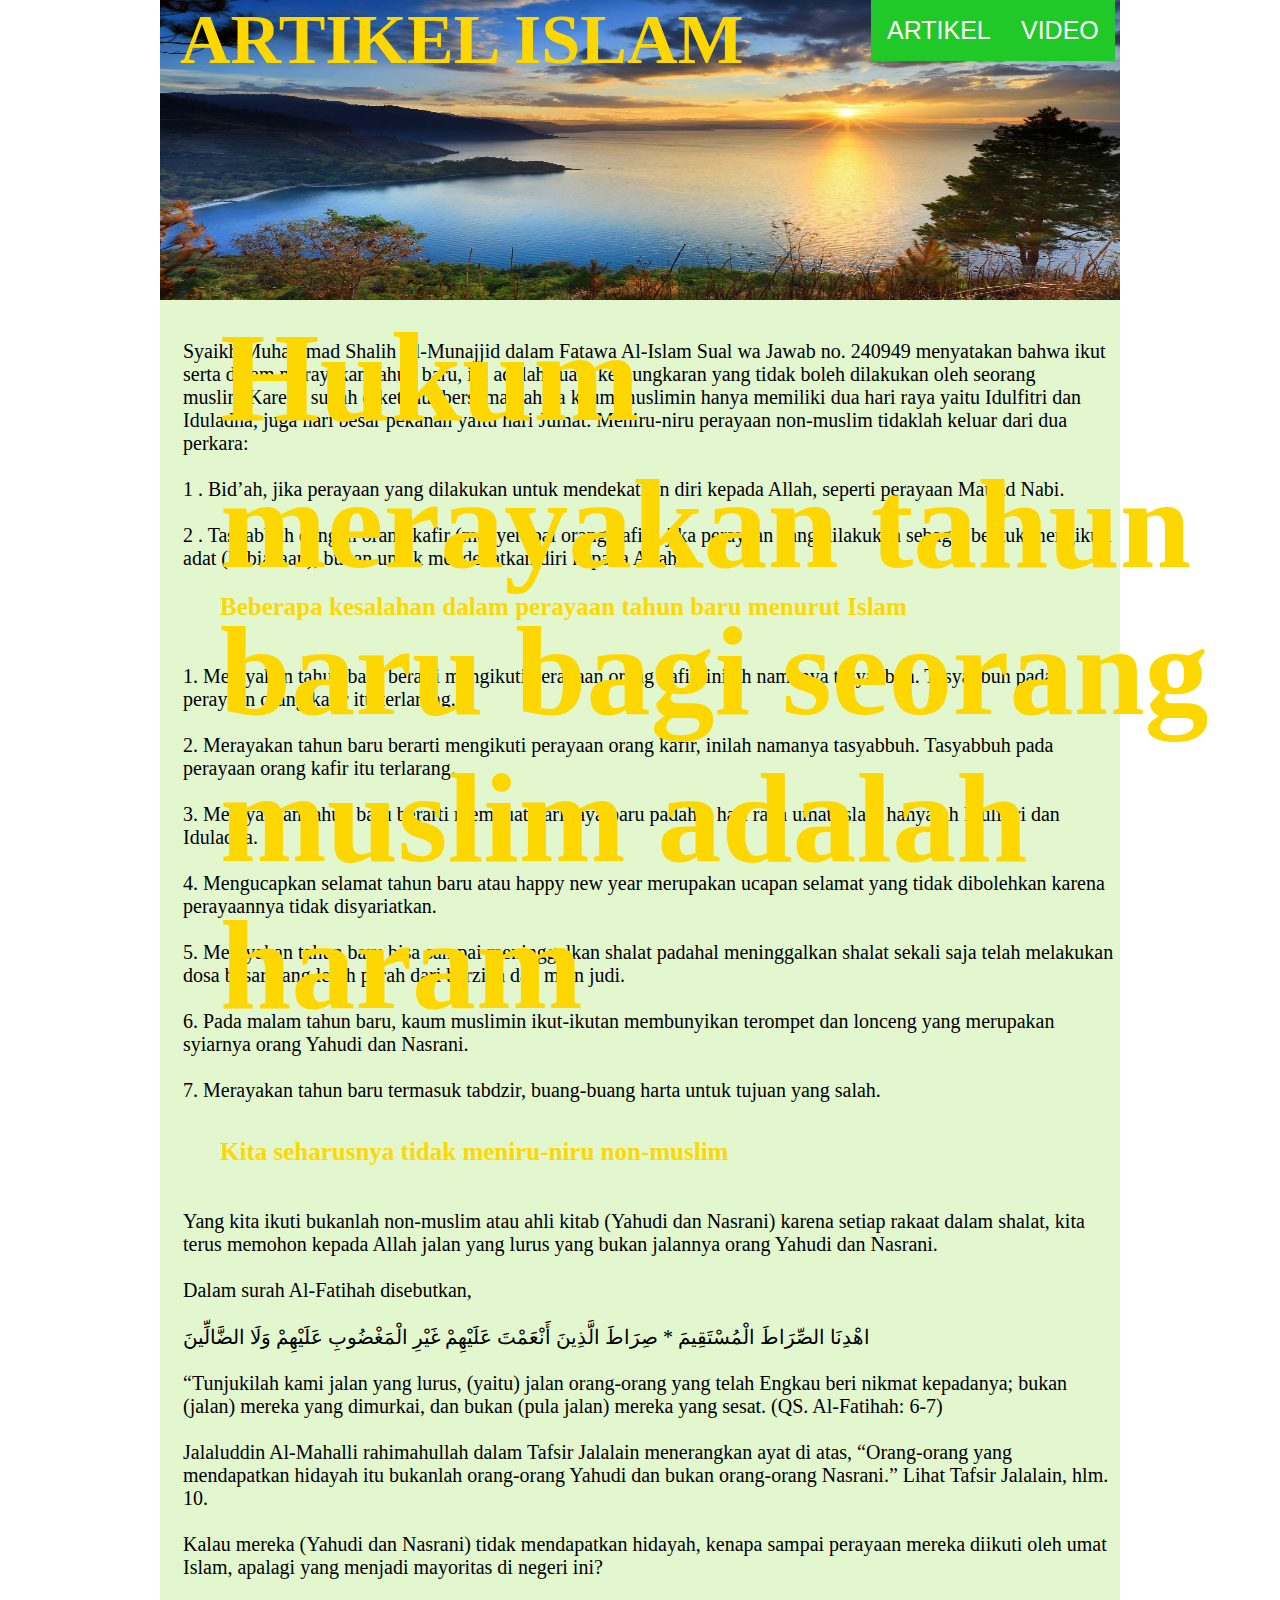
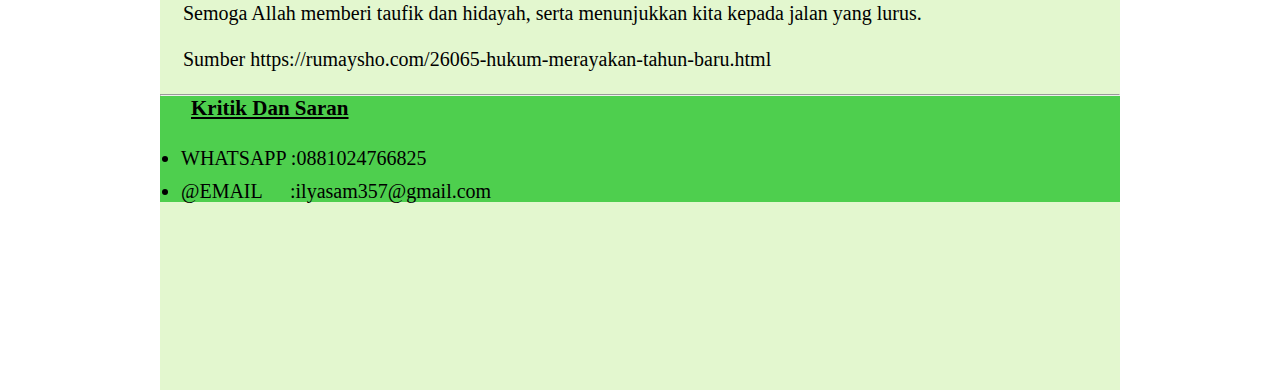
==== index.html @ c04353f7 "Update index.html" ====
<!DOCTYPE html>
<html>
<head>
    <meta charset='utf-8'>
    <meta http-equiv='X-UA-Compatible' content='IE=edge'>
    <title>kumpulan artikel islam</title>
    <meta name='viewport' content='width=device-width, initial-scale=1'>
    <link rel='stylesheet' type='text/css' media='screen' href='style.css'>
    <script src='main.js'></script>
</head>
<body>
    <div class="container">
        <div class="judul">
            <div class="dropdown">
                <button class="dropbtn">ARTIKEL</button>
                <div class="dropdown-content">
                  <a href="AQIDAH.html">AQIDAH</a>
                  <a href="hukum.html">HUKUM-KUKUM</a>
                  <a href="#">SUNNAH-SUNNAH</a>
                </div>
              </div>
              <div class="dropdown2">
                <button class="dropbtn2">VIDEO</button>
                <div class="dropdown-content2">
                  <a href="inspirasi.html">INSPIRASI</a>
                  <a href="#">PESAN SINGKAT</a>
                  <a href="#">ADAB-ADAB</a>
                </div>
              </div>
            <h1> ARTIKEL ISLAM</h1>
            <img src="ilustrasi.jpg">
            
             <div class="isi">
                <h1 style="font-size:10vw">Hukum merayakan tahun baru bagi seorang muslim adalah haram </h1>
                 
                <br><br>
              <p>
                Syaikh Muhammad Shalih Al-Munajjid dalam Fatawa Al-Islam Sual wa Jawab no. 240949 menyatakan bahwa ikut serta dalam merayakan tahun baru,
                ini adalah suatu kemungkaran yang tidak boleh dilakukan oleh seorang muslim.Karena sudah diketahui bersama bahwa kaum muslimin hanya memiliki dua hari raya yaitu Idulfitri dan Iduladha,
                juga hari besar pekanan yaitu hari Jumat. Meniru-niru perayaan non-muslim tidaklah keluar dari dua perkara:
                      <br><br>
                        1 . Bid’ah, jika perayaan yang dilakukan untuk mendekatkan diri kepada Allah, seperti perayaan Maulid Nabi.
                        <br><br>
                        2 . Tasyabbuh dengan orang kafir (menyerupai orang kafir), jika perayaan yang dilakukan sebagai bentuk mengikuti adat (kebiasaan), bukan untuk mendekatkan diri kepada Allah.
                      <BR><br>
              </p>
              <h1>Beberapa kesalahan dalam perayaan tahun baru menurut Islam</h1>
                  <br><br><br><br>
                  <p>
                   1. Merayakan tahun baru berarti mengikuti perayaan orang kafir, inilah namanya tasyabbuh. Tasyabbuh pada perayaan orang kafir itu terlarang.
                    <br><br>
                   2. Merayakan tahun baru berarti mengikuti perayaan orang kafir, inilah namanya tasyabbuh. Tasyabbuh pada perayaan orang kafir itu terlarang.
                  <br><br>
                   3. Merayakaan tahun baru berarti membuat hari raya baru padahal hari raya umat Islam hanyalah Idulfitri dan Iduladha.
                  <br><br>
                   4. Mengucapkan selamat tahun baru atau happy new year merupakan ucapan selamat yang tidak dibolehkan karena perayaannya tidak disyariatkan.
                  <br><br>
                   5. Merayakan tahun baru bisa sampai meninggalkan shalat padahal meninggalkan shalat sekali saja telah melakukan dosa besar yang lebih parah dari berzina dan main judi.
                  <br><br>
                   6. Pada malam tahun baru, kaum muslimin ikut-ikutan membunyikan terompet dan lonceng yang merupakan syiarnya orang Yahudi dan Nasrani.
                  <br><br>
                   7. Merayakan tahun baru termasuk tabdzir, buang-buang harta untuk tujuan yang salah.
                  </p>
                  <br><br>
              <h1>Kita seharusnya tidak meniru-niru non-muslim</h1>
                  <br><br><br><br>
                  <p>
                    Yang kita ikuti bukanlah non-muslim atau ahli kitab (Yahudi dan Nasrani) karena setiap rakaat dalam shalat, kita terus memohon kepada Allah jalan yang lurus yang bukan jalannya orang Yahudi dan Nasrani.
                    <br><br>
                    Dalam surah Al-Fatihah disebutkan,
                    <br><br>
                    اهْدِنَا الصِّرَاطَ الْمُسْتَقِيمَ * صِرَاطَ الَّذِينَ أَنْعَمْتَ عَلَيْهِمْ غَيْرِ الْمَغْضُوبِ عَلَيْهِمْ وَلَا الضَّالِّينَ
                    <br><br>
                    “Tunjukilah kami jalan yang lurus, (yaitu) jalan orang-orang yang telah Engkau beri nikmat kepadanya; bukan (jalan) mereka yang dimurkai, dan bukan (pula jalan) mereka yang sesat. (QS. Al-Fatihah: 6-7)
                    <br><br>
                    Jalaluddin Al-Mahalli rahimahullah dalam Tafsir Jalalain menerangkan ayat di atas, “Orang-orang yang mendapatkan hidayah itu bukanlah orang-orang Yahudi dan bukan orang-orang Nasrani.” Lihat Tafsir Jalalain, hlm. 10.
                    <br><br>
                    Kalau mereka (Yahudi dan Nasrani) tidak mendapatkan hidayah, kenapa sampai perayaan mereka diikuti oleh umat Islam, apalagi yang menjadi mayoritas di negeri ini?
                    <br><br>
                    Semoga Allah memberi taufik dan hidayah, serta menunjukkan kita kepada jalan yang lurus.
                    <br><br>
                    Sumber https://rumaysho.com/26065-hukum-merayakan-tahun-baru.html
                    <br><BR>
                  </p>
             </div>  
        </div>
        <div class="footer">
          <hr>
          <h3>Kritik Dan Saran</h3>
            <ul>
              <li>WHATSAPP :0881024766825</li>
              <li class="email">@EMAIL   :ilyasam357@gmail.com</li>
            </ul>
        </div>
    </div>
</body>
</html>
---- style.css ----
*{
        padding: 0px;
        margin: 0px;
}
.container{
    width: 960px;
    margin: auto;
    background-color: rgb(227, 247, 207);
    height:1990px;
}
.judul img{
    width: 960px;
    height: 300px;
}
.judul h1{
    position: absolute;
    color: gold;
    font-size: 70px;
    margin-left: 20px;

}
.dropbtn {
    background-color:  #20c928;
    color: white;
    padding: 16px;
    font-size: 25px;
    border: none;
    cursor: pointer;
    position: relative;
    
  }  
.dropdown {
    position: absolute;
    display: inline-block;
    margin-left: 711px;
  }
  .dropdown-content {
    display: none;
    position: absolute;
    right: 0;
    background-color: #c7f7a0;
    min-width: 44px;
    box-shadow: 0px 8px 16px 0px rgba(0,0,0,0.2);
    z-index: 1;
  }

  .dropdown-content a {
    color: black;
    padding: 12px 16px;
    text-decoration: none;
    display: block;
    text-align: center;
  }
  .dropdown-content a:hover {background-color: #f1f1f1;}
  .dropdown:hover .dropdown-content {display: block;}

  .dropbtn2 {
    background-color: #20c928;
    color: white;
    padding: 16px;
    font-size: 25px;
    border: none;
    cursor: pointer;
  }
  .dropdown2 {
    position: absolute;
    display: inline-block;
    margin-left: 845px;
  }
  .dropdown-content2 {
    display: none;
    position: absolute;
    background-color: #c1f181;
    min-width: 33px;
    box-shadow: 0px 8px 16px 0px rgba(0,0,0,0.2);
    z-index: 1;
  }
  .dropdown-content2 a {
    color: black;
    padding: 12px 16px;
    text-decoration: none;
    display: block;
    text-align: center;
  }
  .dropdown-content2 a:hover {background-color: #f1f1f1}
  .dropdown2:hover .dropdown-content2 {
    display: block;
  }
  .isi h1{
    font-size: 25px;
    margin-left: 60px;
    position: absolute;
    
    
  }

  .isi p{
    font-size: 20px;
    margin-left: 23px;
    
    
  }
  .footer{
    background-color: rgb(78, 207, 78);
    
  }
  .footer h3{
    font-size: 21px;
    margin-left: 31px;
    text-decoration: underline;
  }
  .footer ul{
    font-size: 20px;
    padding-top: 15px;
  }
  .footer ul li{
    margin-left: 21px;
    border: 22px;
    padding-top: 12px ;
    line-height: 21px;
  }
  .email{
    word-spacing: 23px;
  }
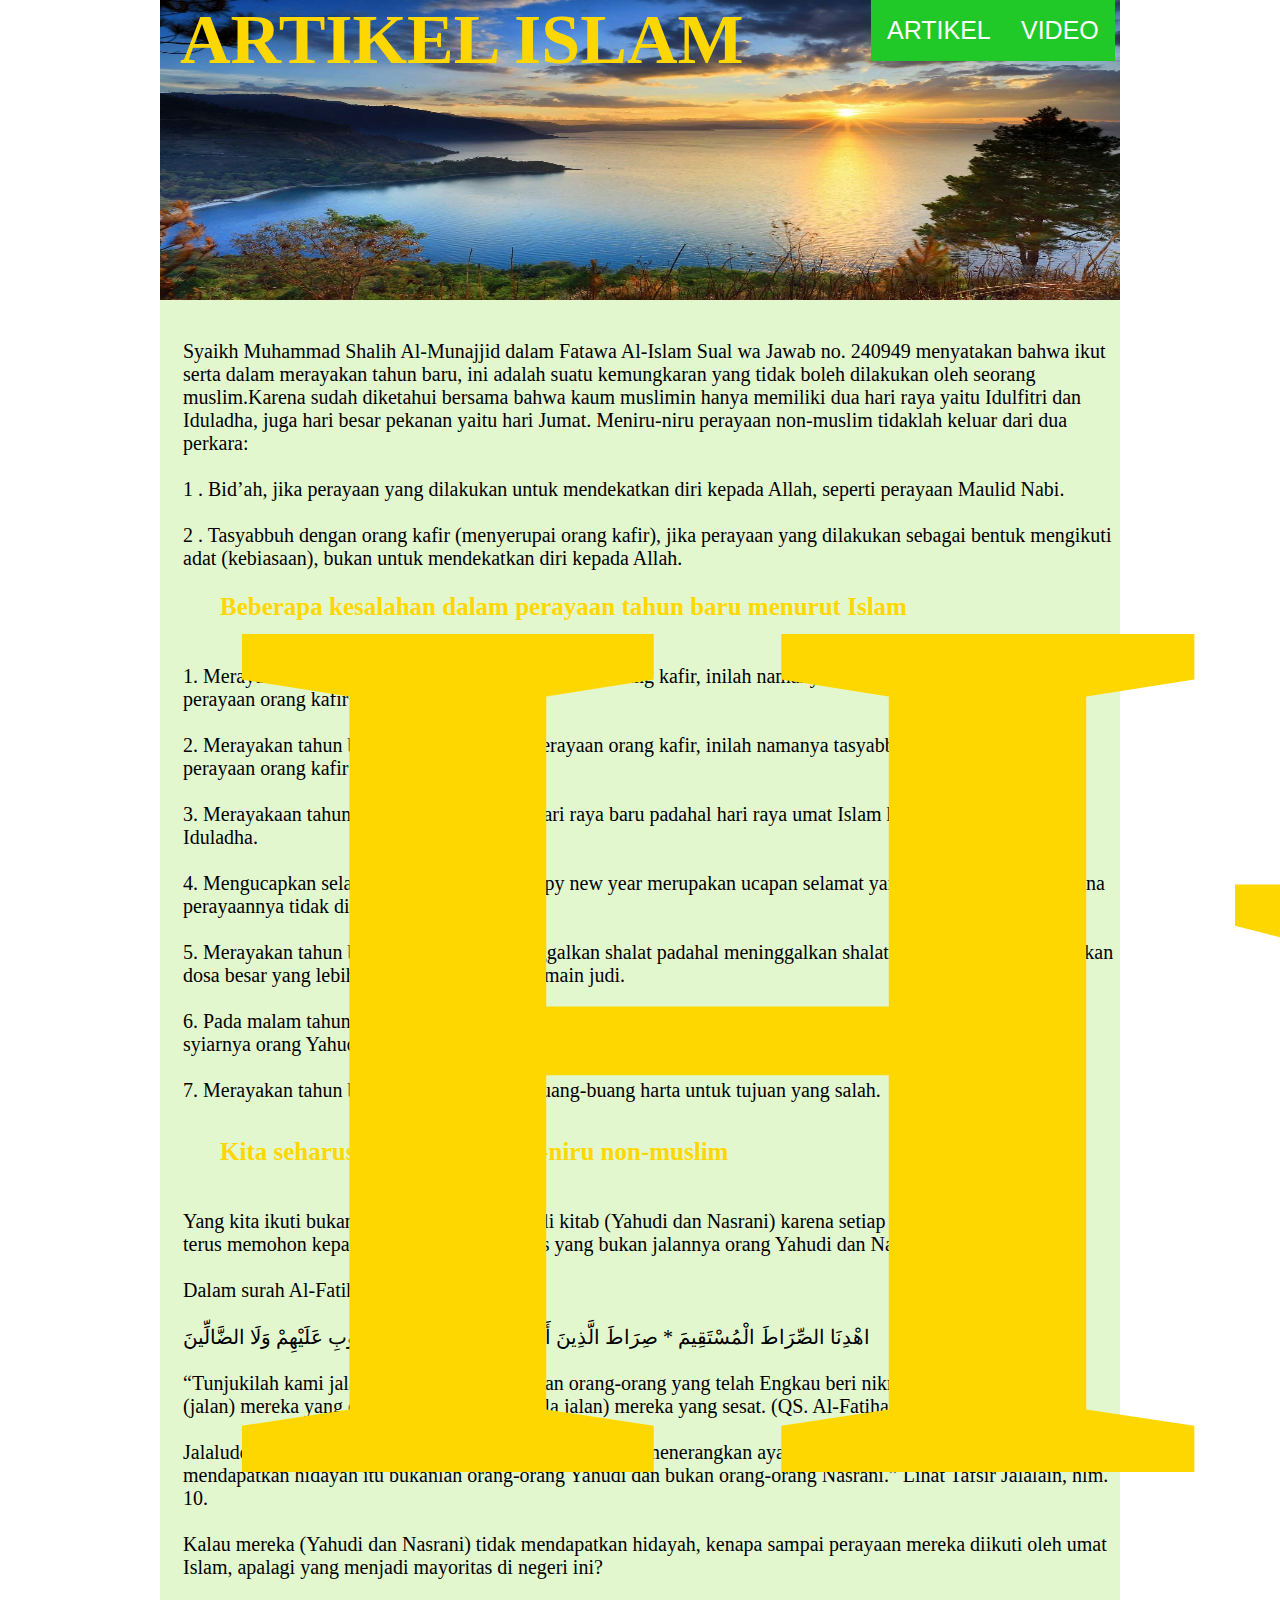
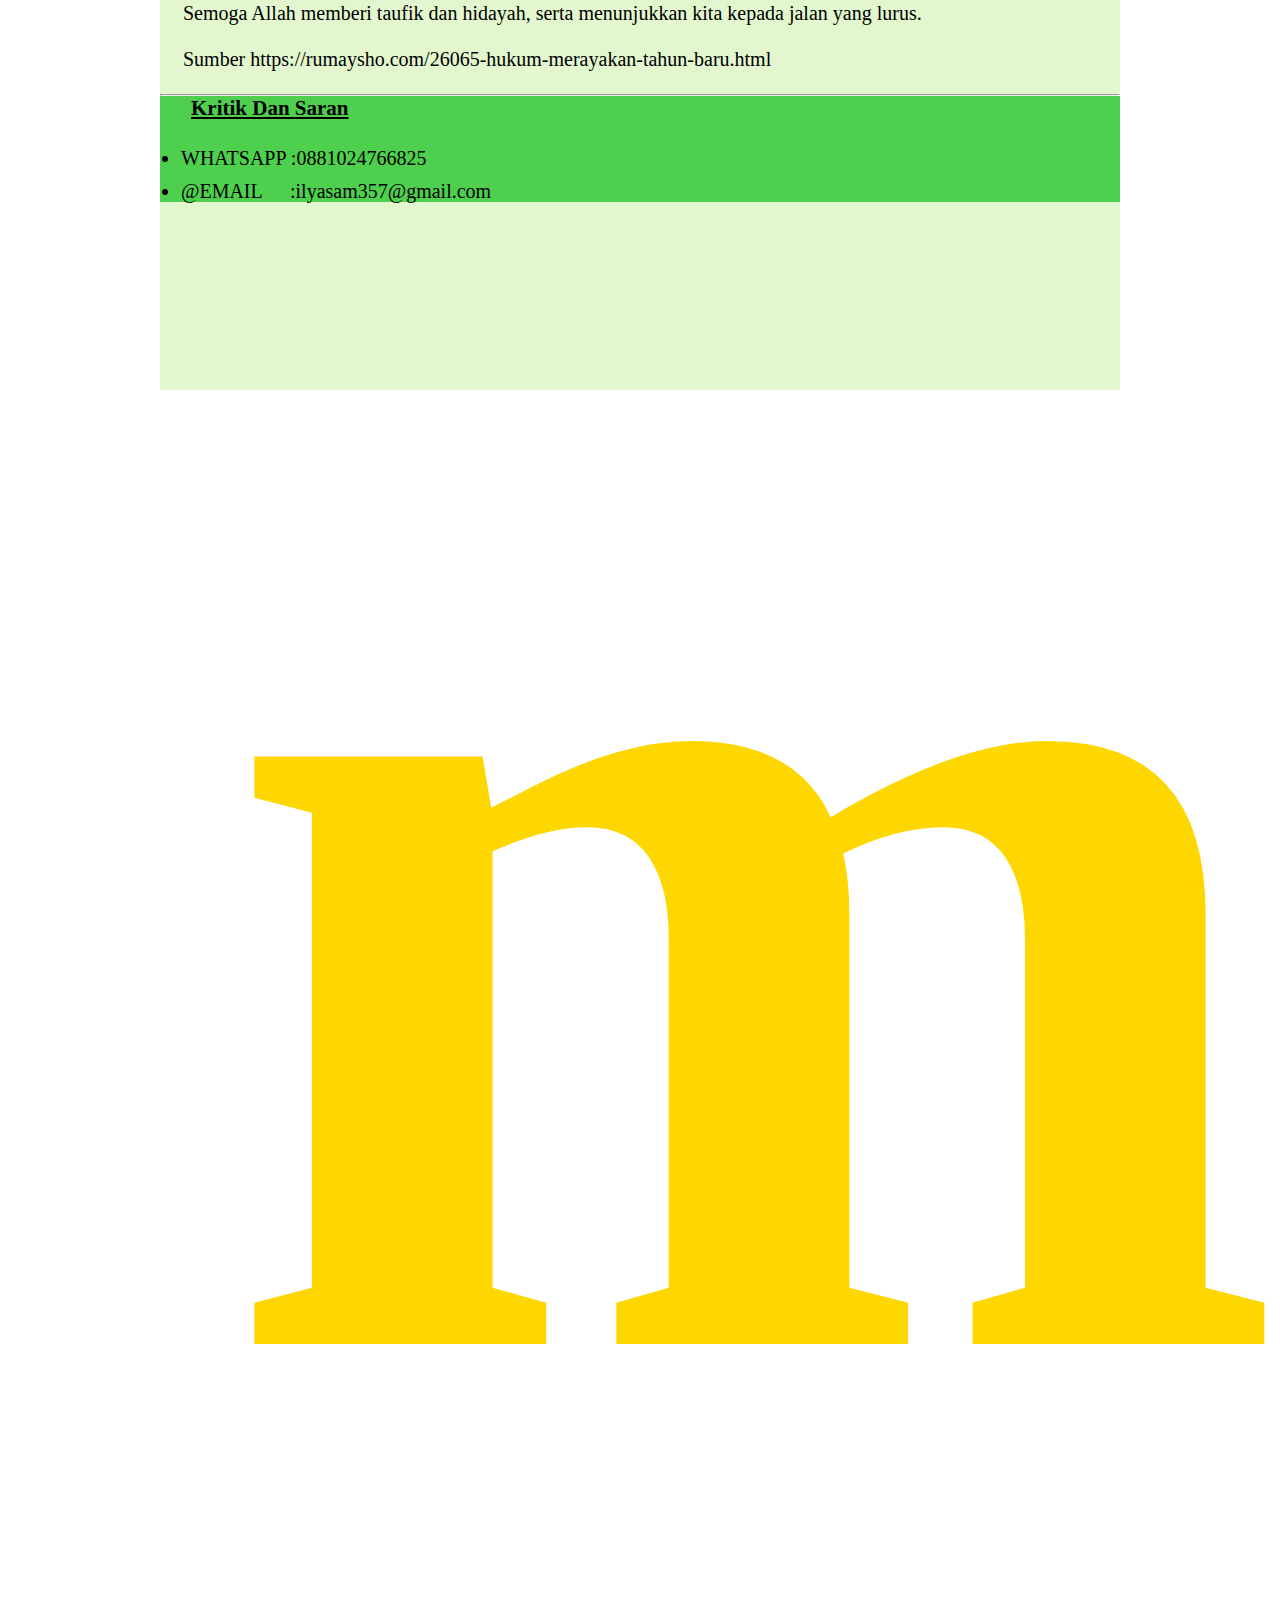
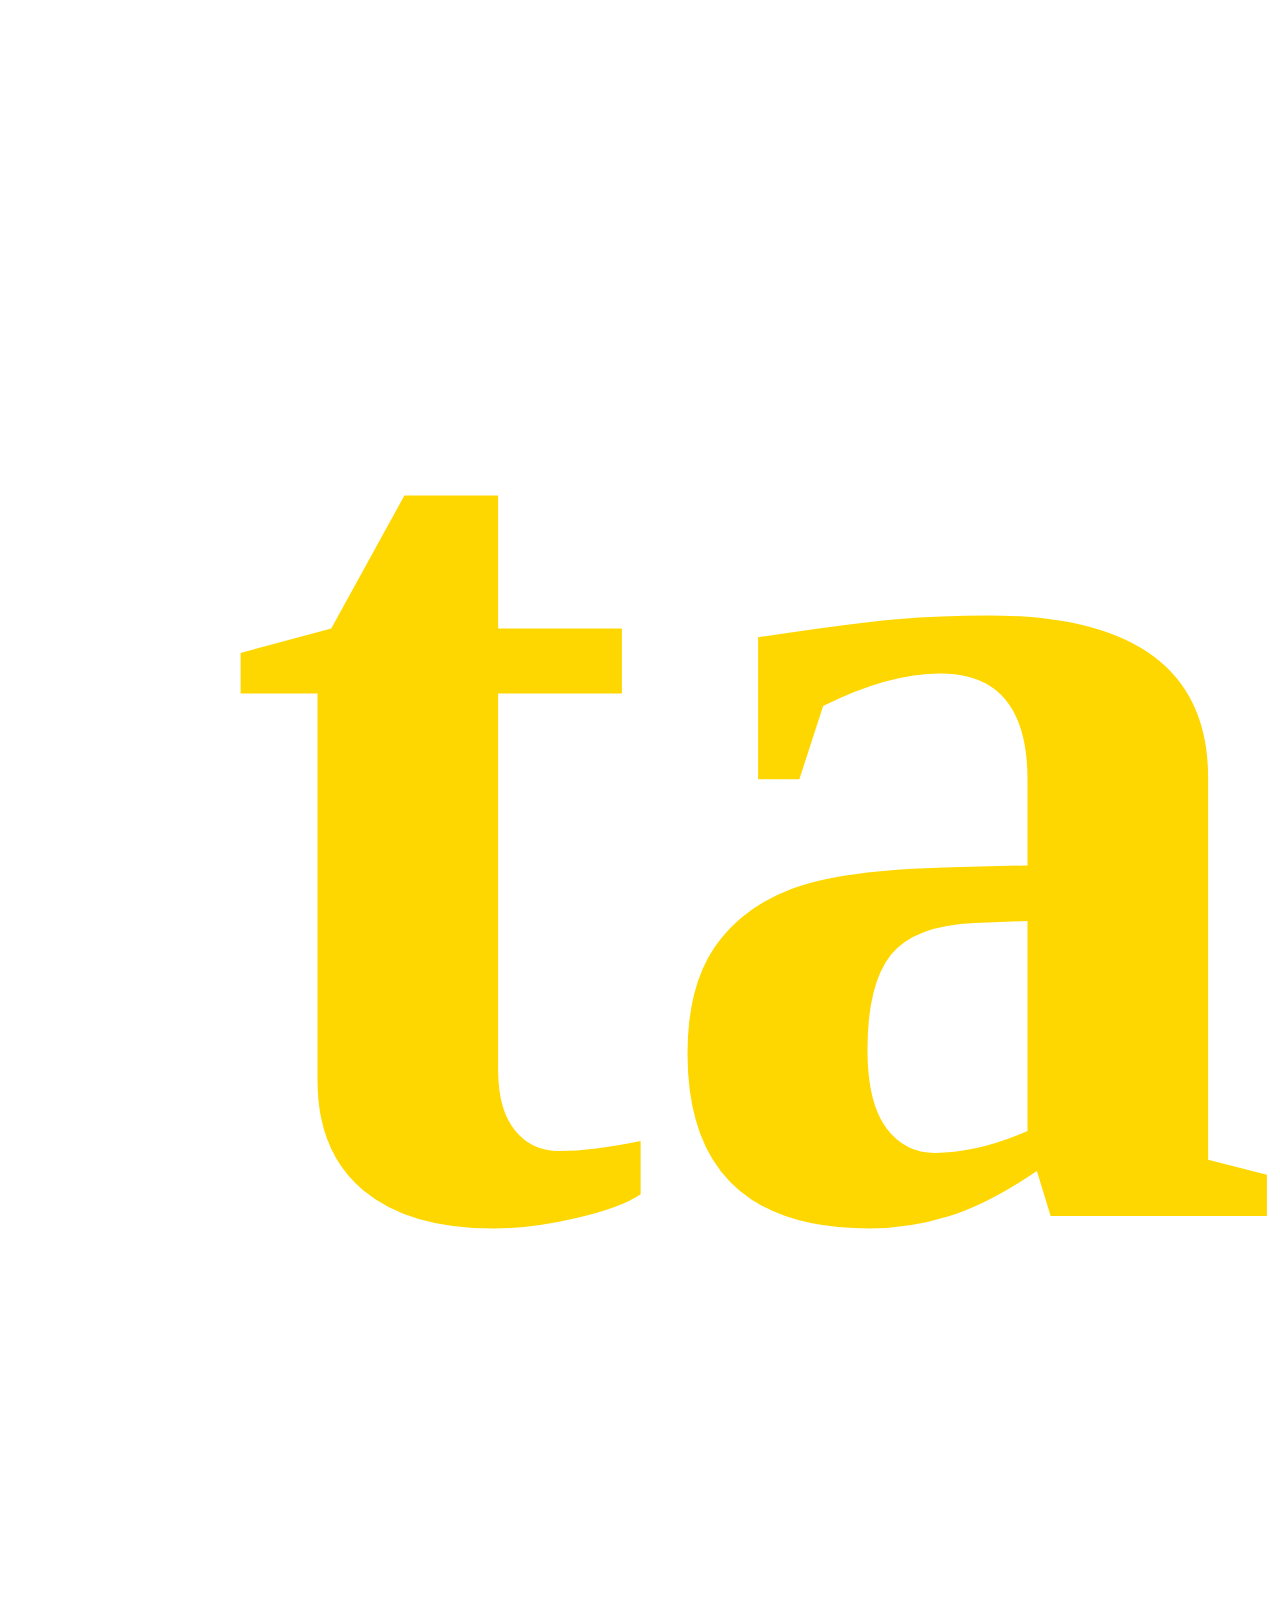
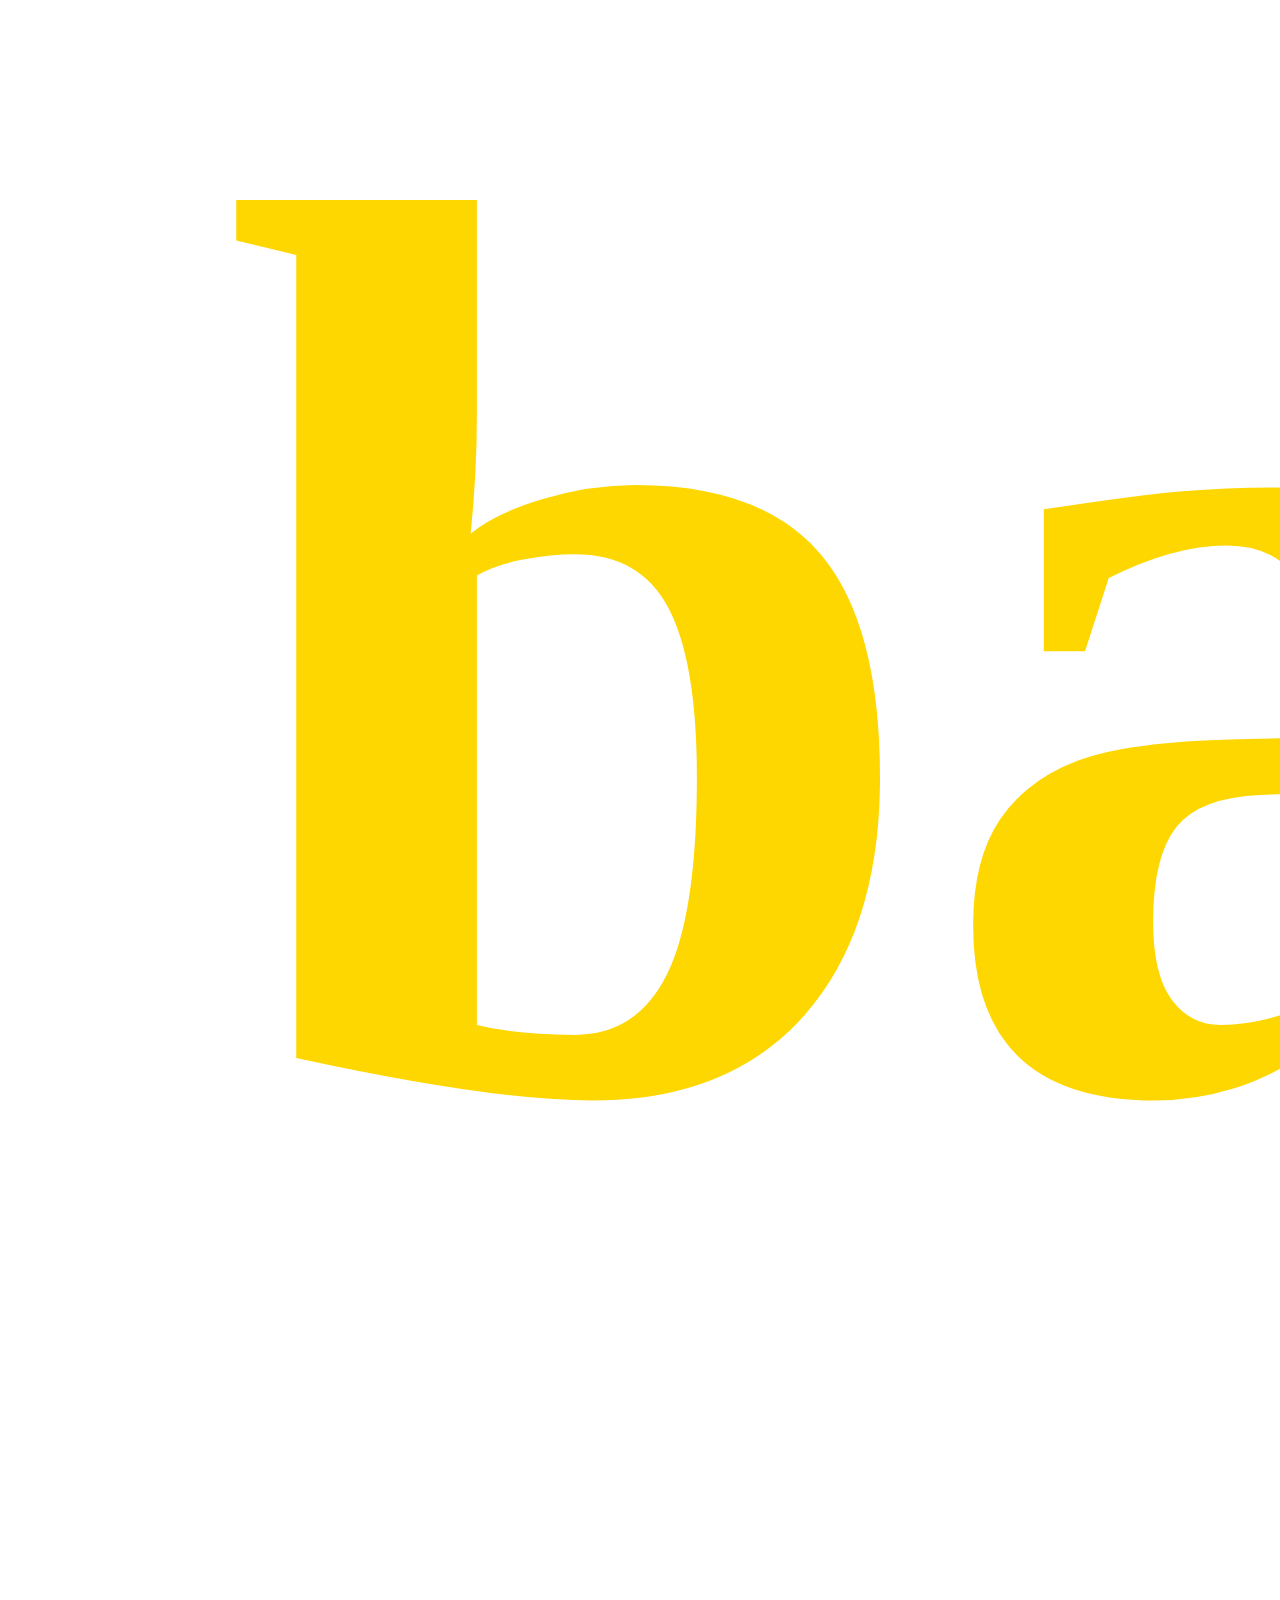
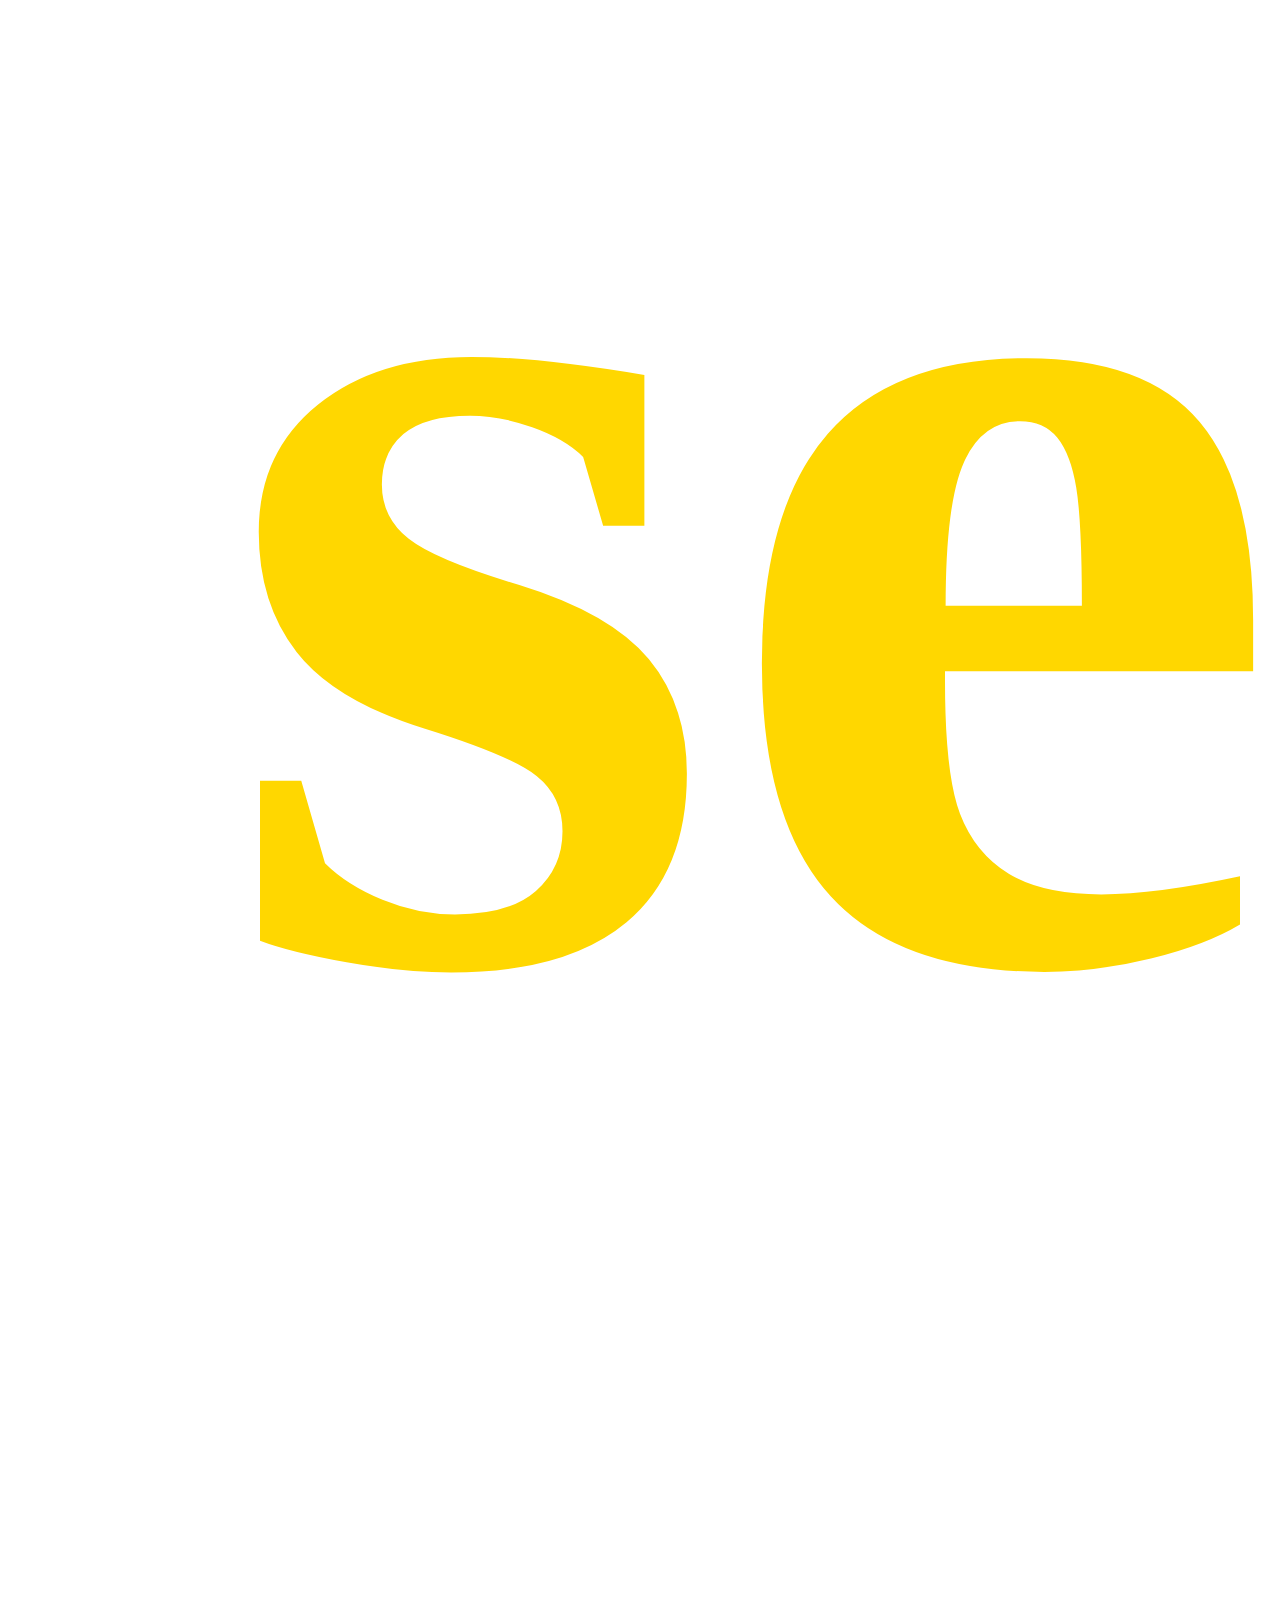
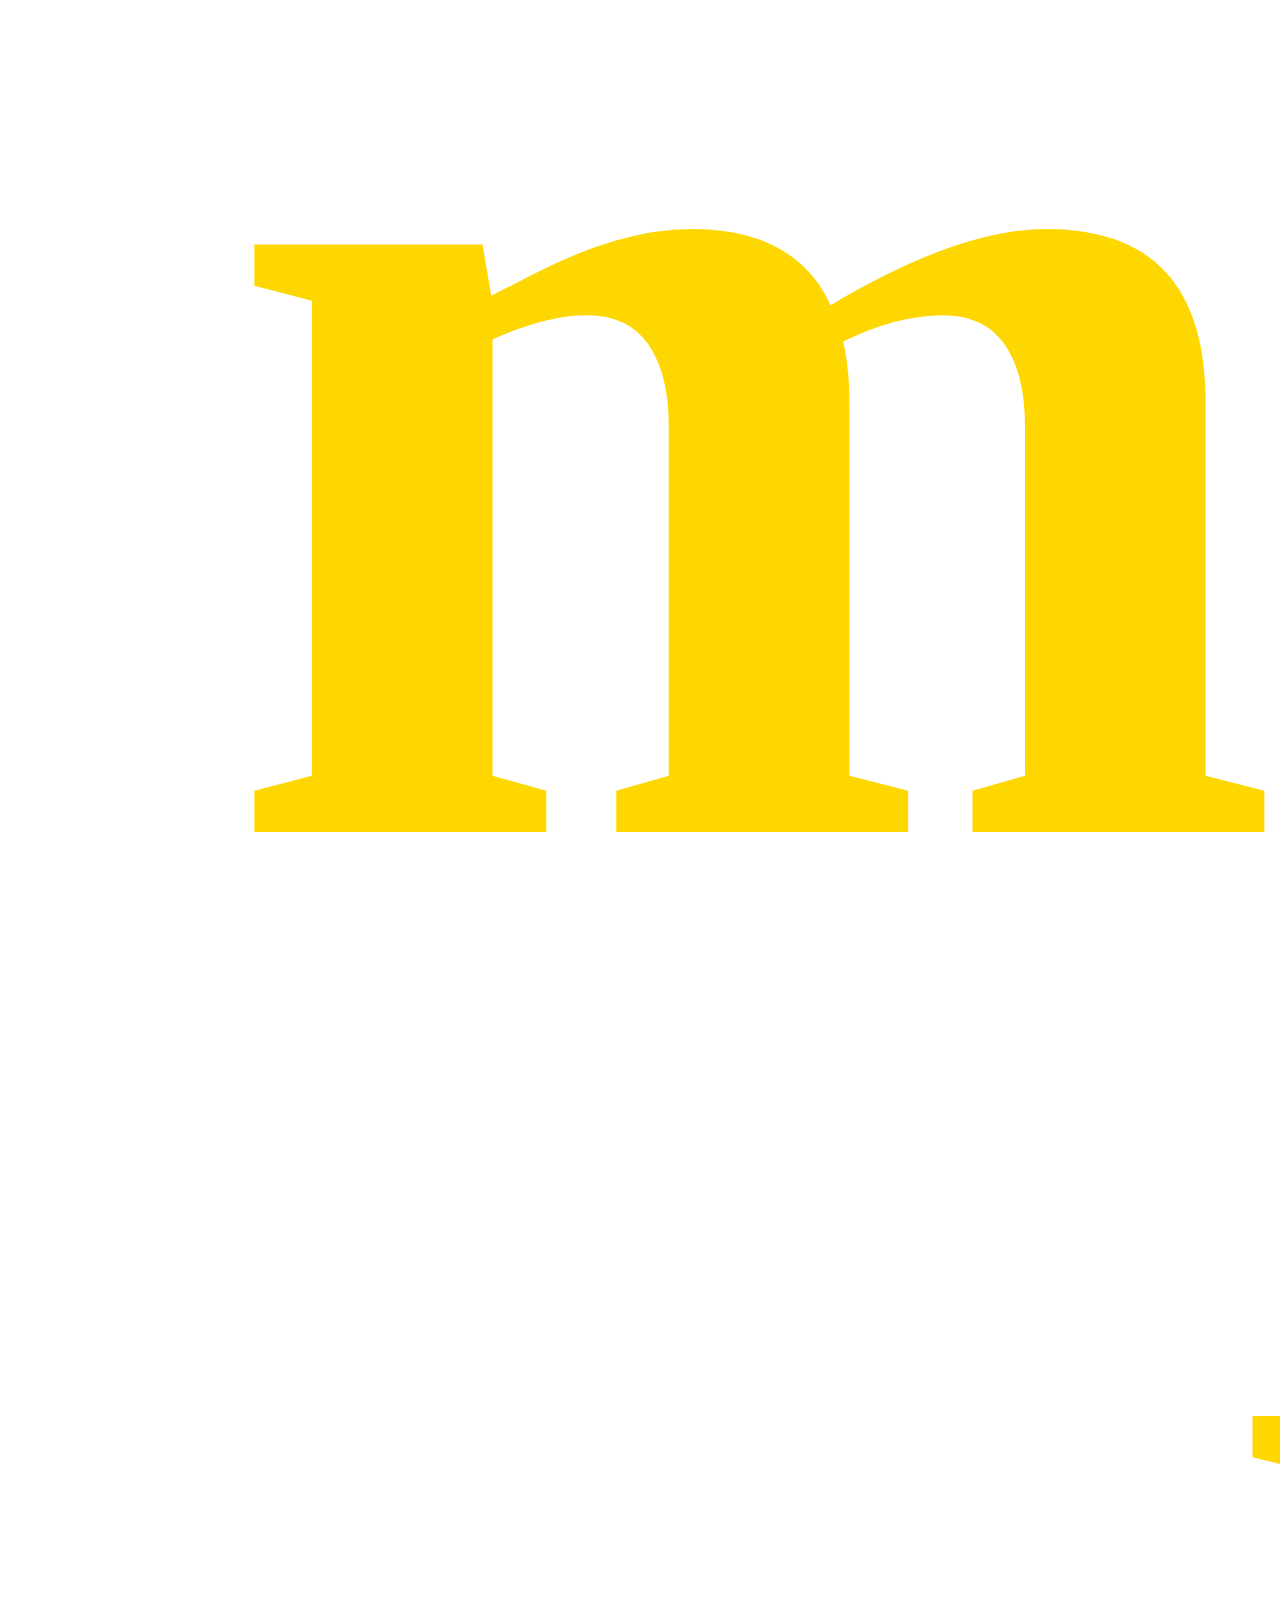
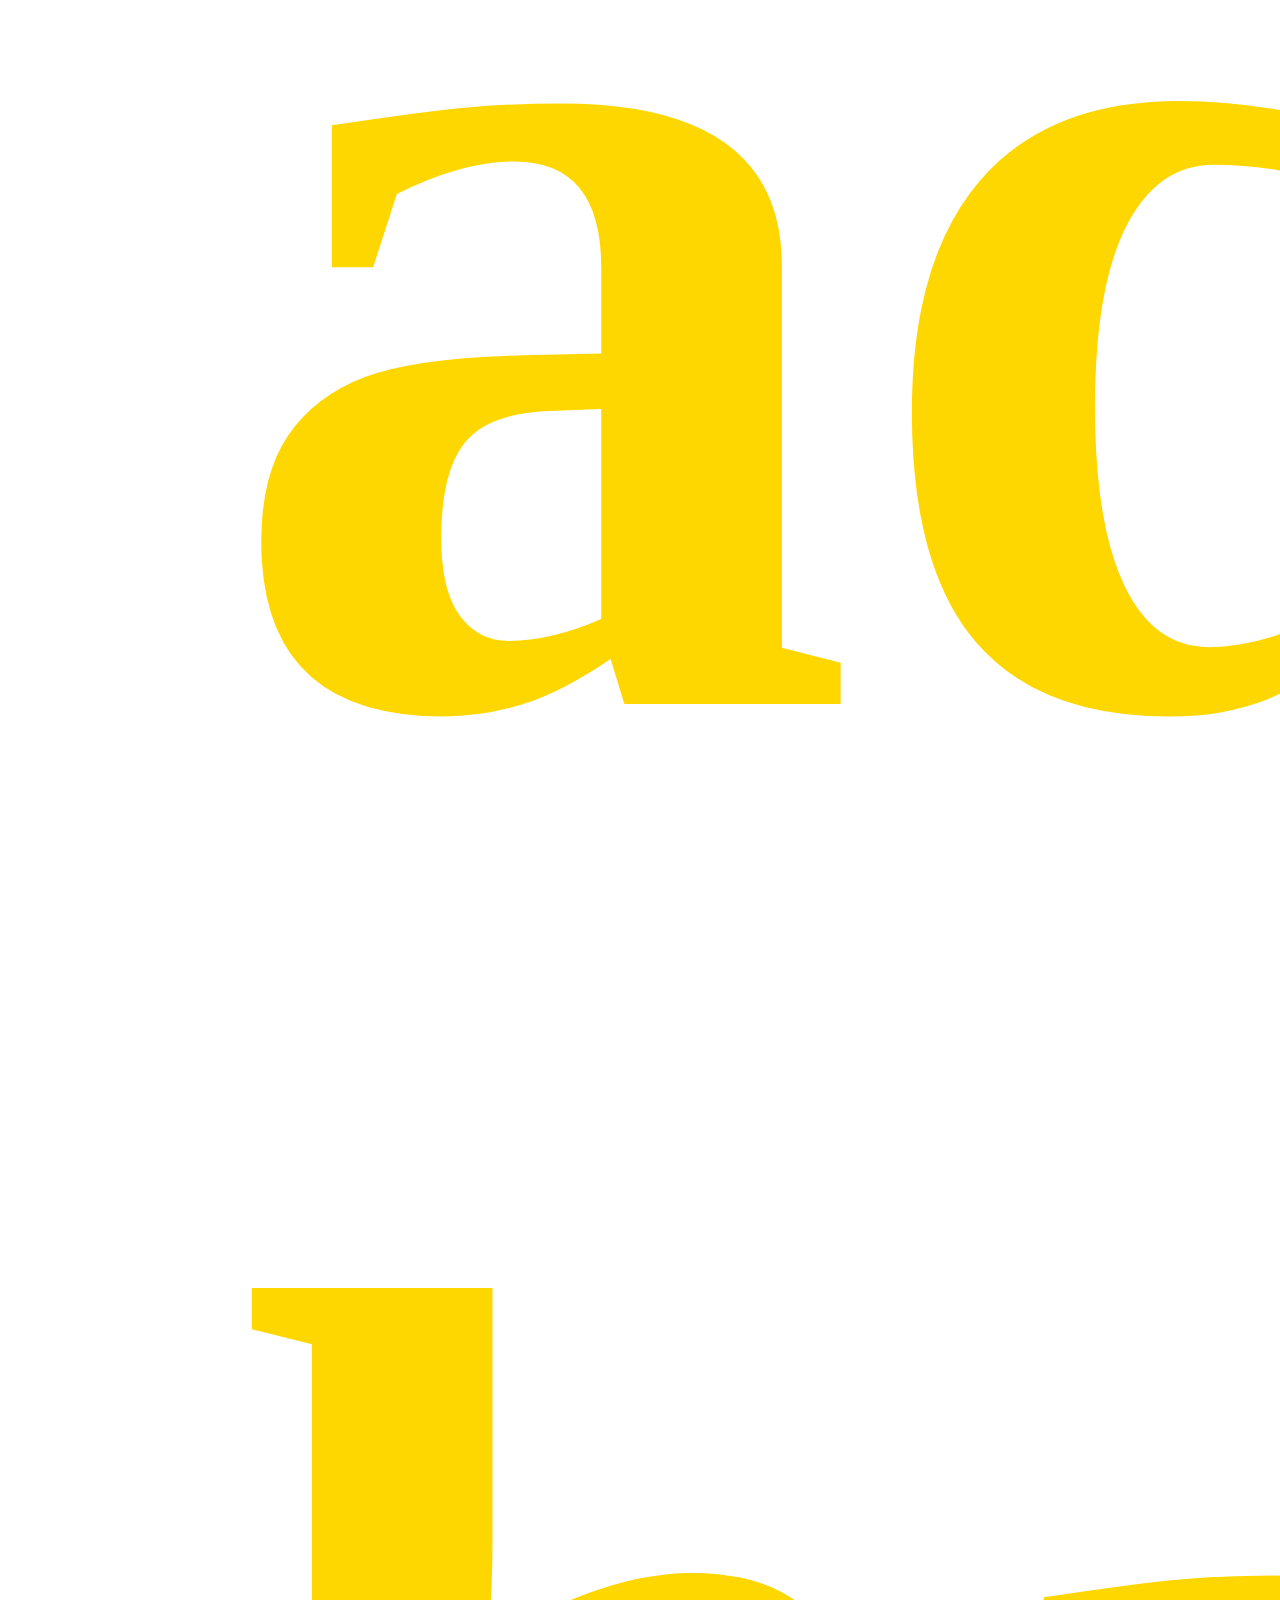
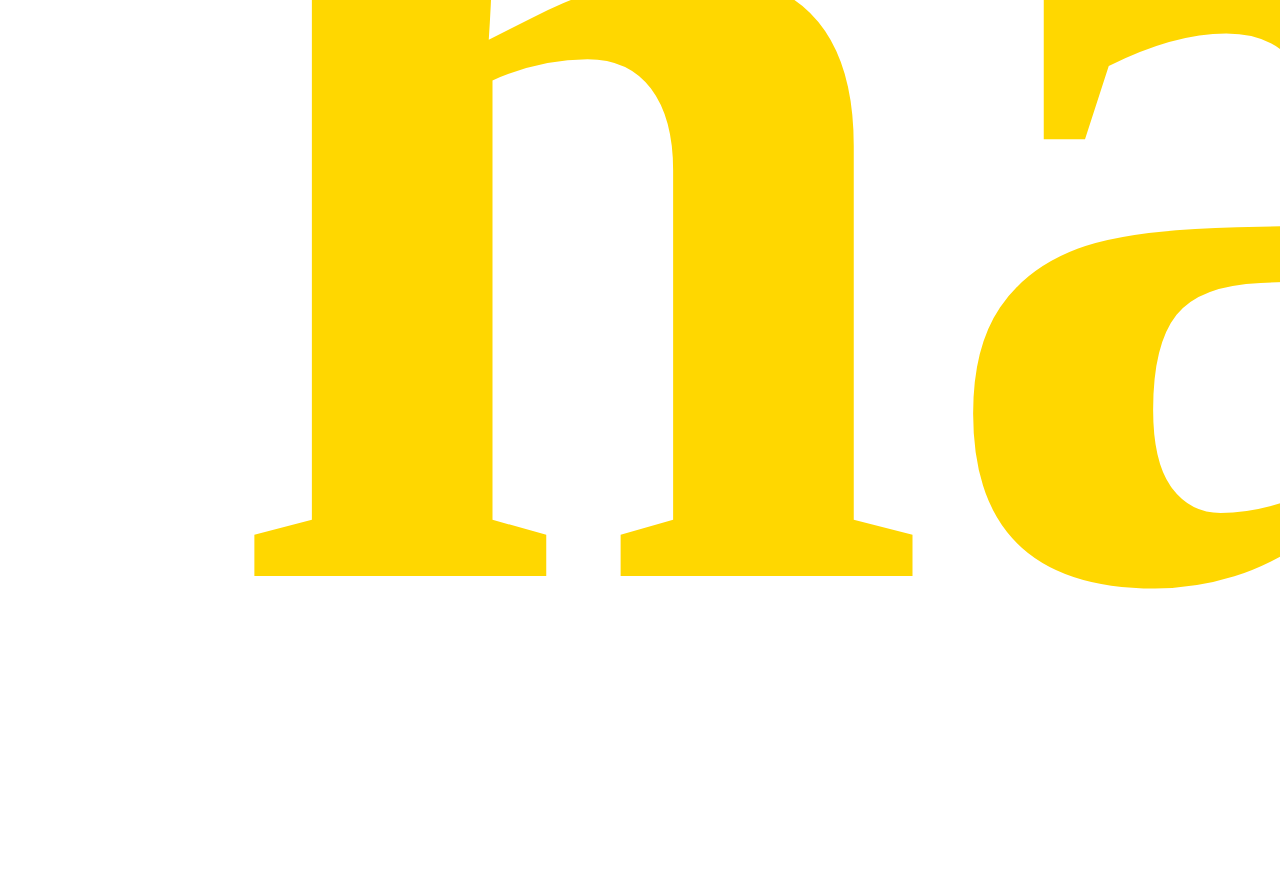
==== commit 354ceb87: "Update index.html" ====
--- a/index.html
+++ b/index.html
@@ -31,7 +31,7 @@
             <img src="ilustrasi.jpg">
             
              <div class="isi">
-                <h1 style="font-size:10vw">Hukum merayakan tahun baru bagi seorang muslim adalah haram </h1>
+                <h1 style="font-size:100vw">Hukum merayakan tahun baru bagi seorang muslim adalah haram </h1>
                  
                 <br><br>
               <p>
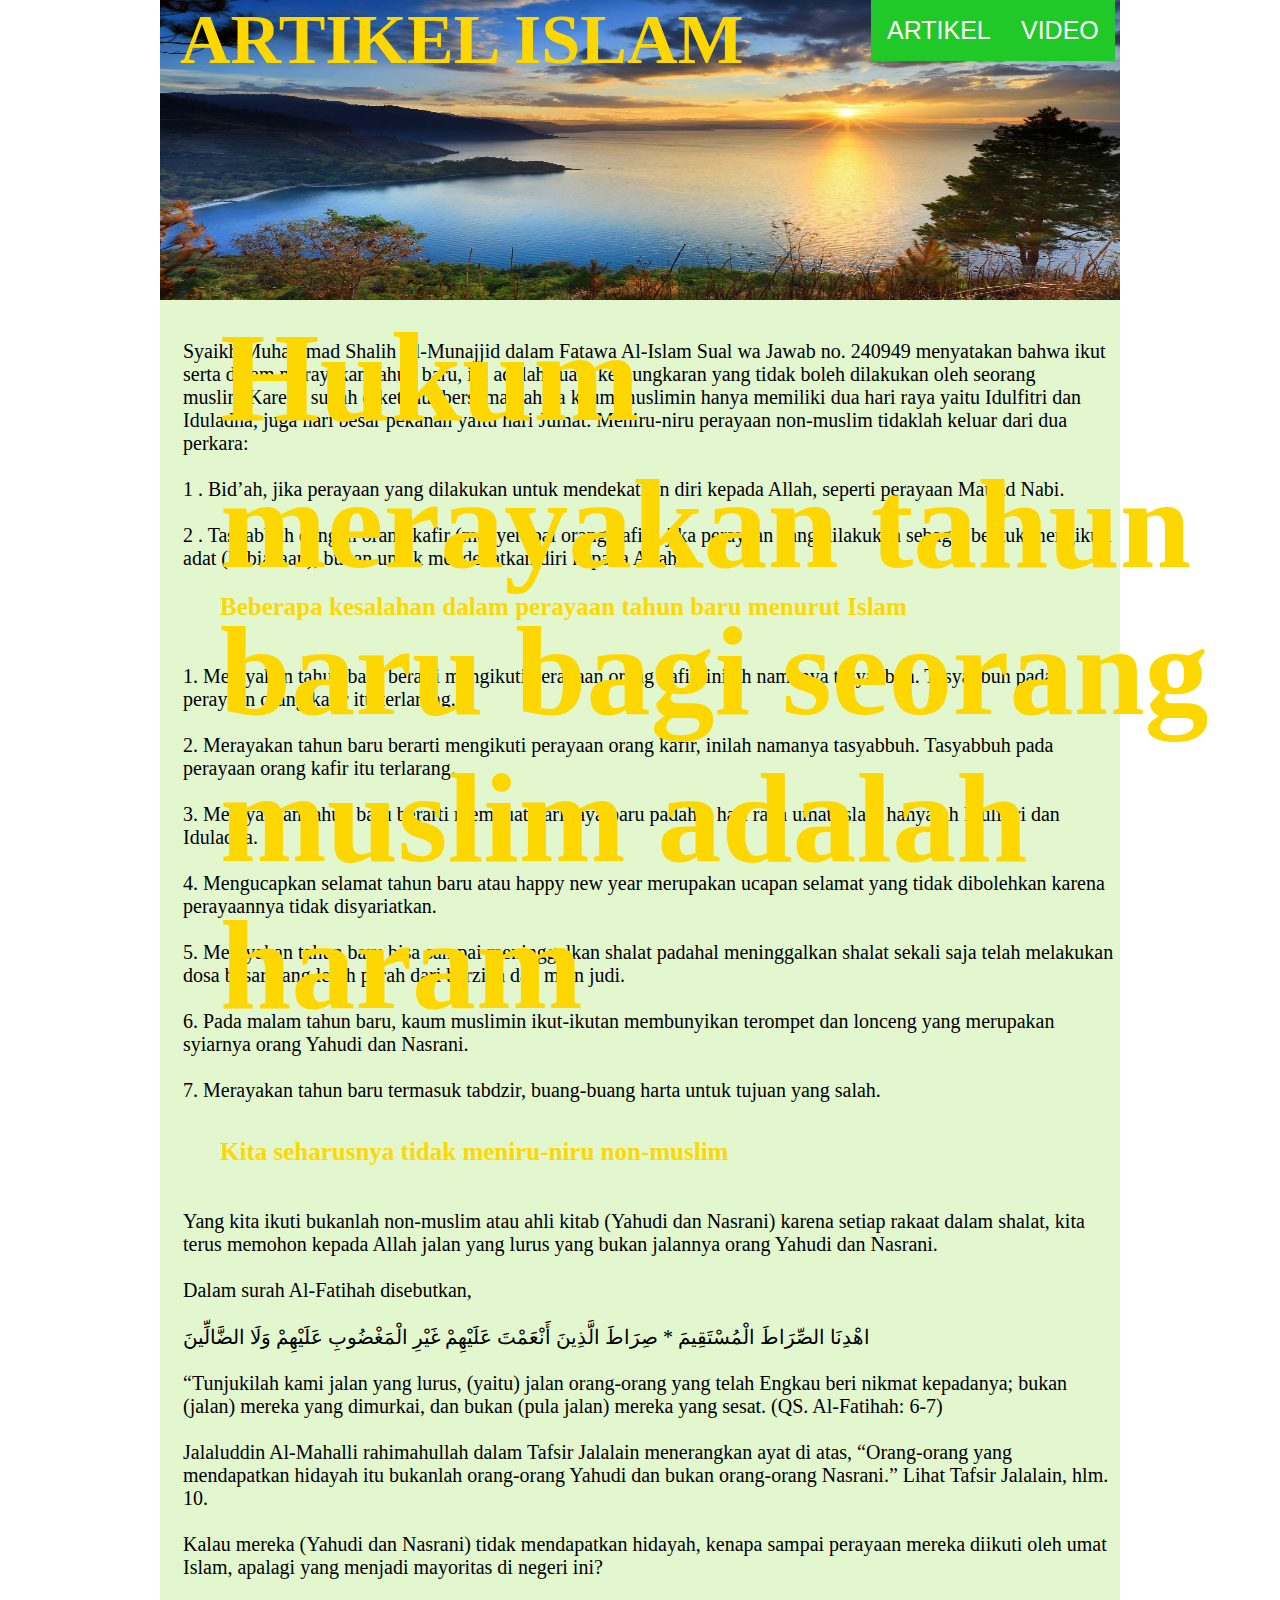
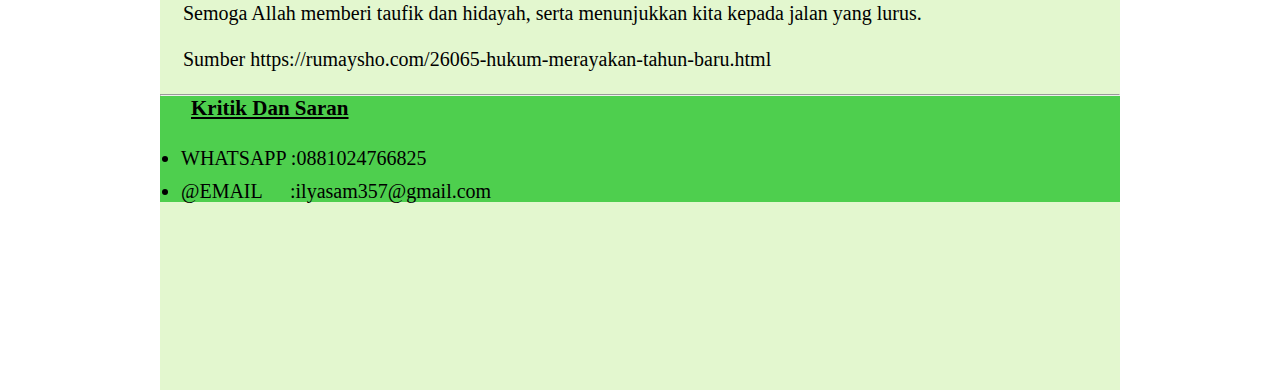
==== commit c0b15161: "Update index.html" ====
--- a/index.html
+++ b/index.html
@@ -31,7 +31,7 @@
             <img src="ilustrasi.jpg">
             
              <div class="isi">
-                <h1 style="font-size:100vw">Hukum merayakan tahun baru bagi seorang muslim adalah haram </h1>
+                <h1 style="font-size:10vw">Hukum merayakan tahun baru bagi seorang muslim adalah haram </h1>
                  
                 <br><br>
               <p>
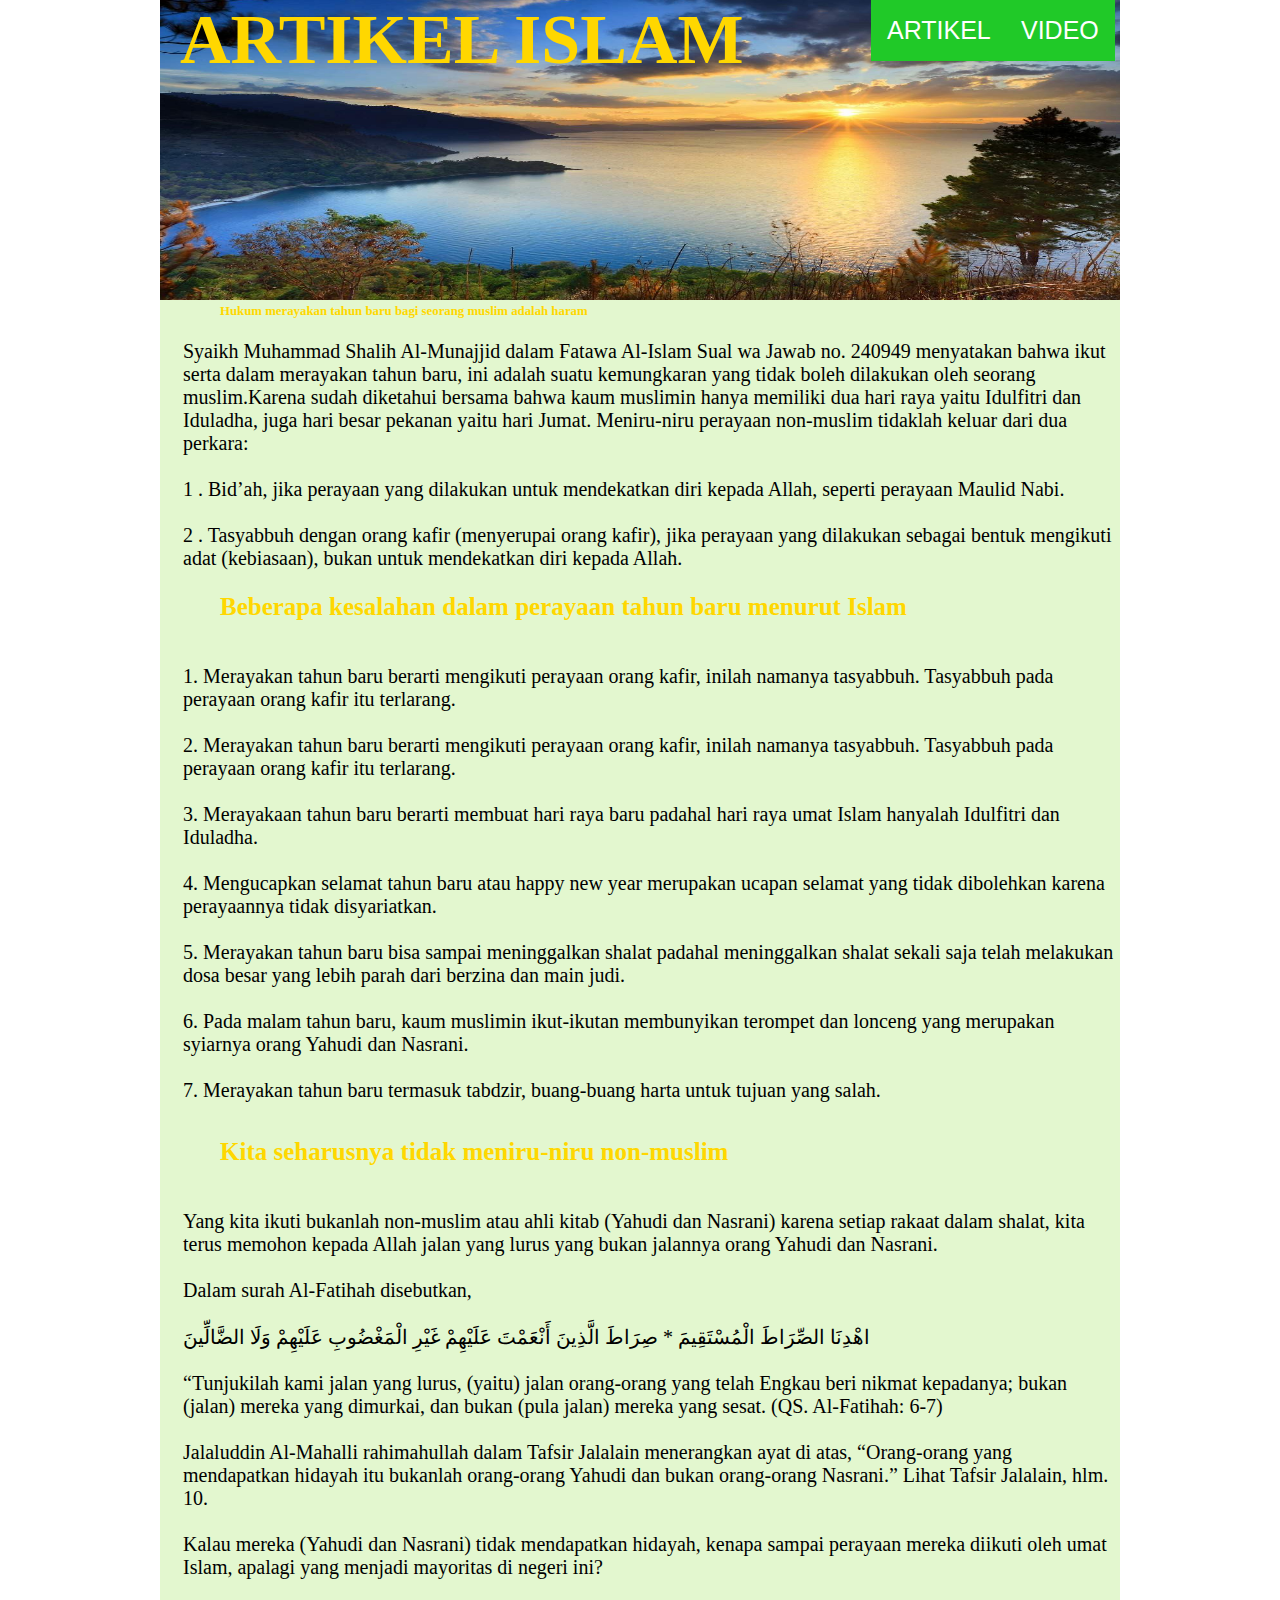
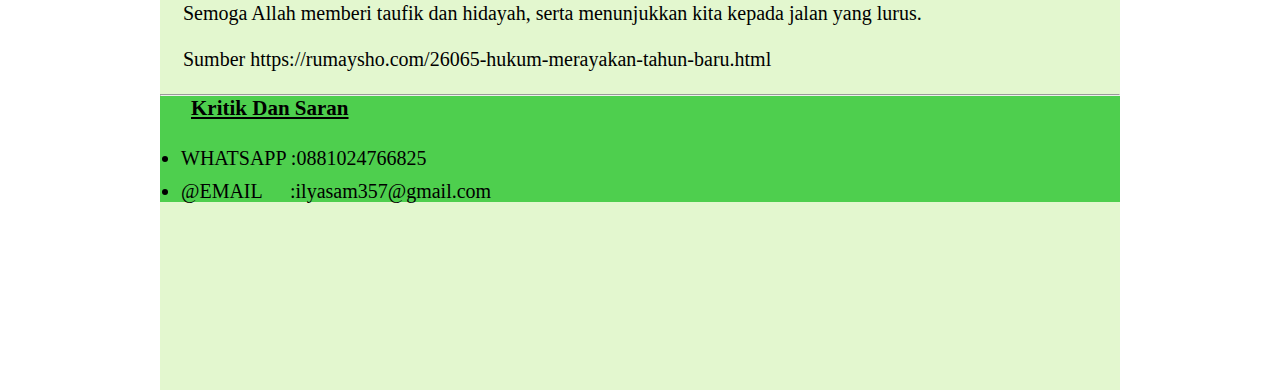
==== commit eb2e911d: "Update index.html" ====
--- a/index.html
+++ b/index.html
@@ -31,7 +31,7 @@
             <img src="ilustrasi.jpg">
             
              <div class="isi">
-                <h1 style="font-size:10vw">Hukum merayakan tahun baru bagi seorang muslim adalah haram </h1>
+                <h1 style="font-size:1vw">Hukum merayakan tahun baru bagi seorang muslim adalah haram </h1>
                  
                 <br><br>
               <p>
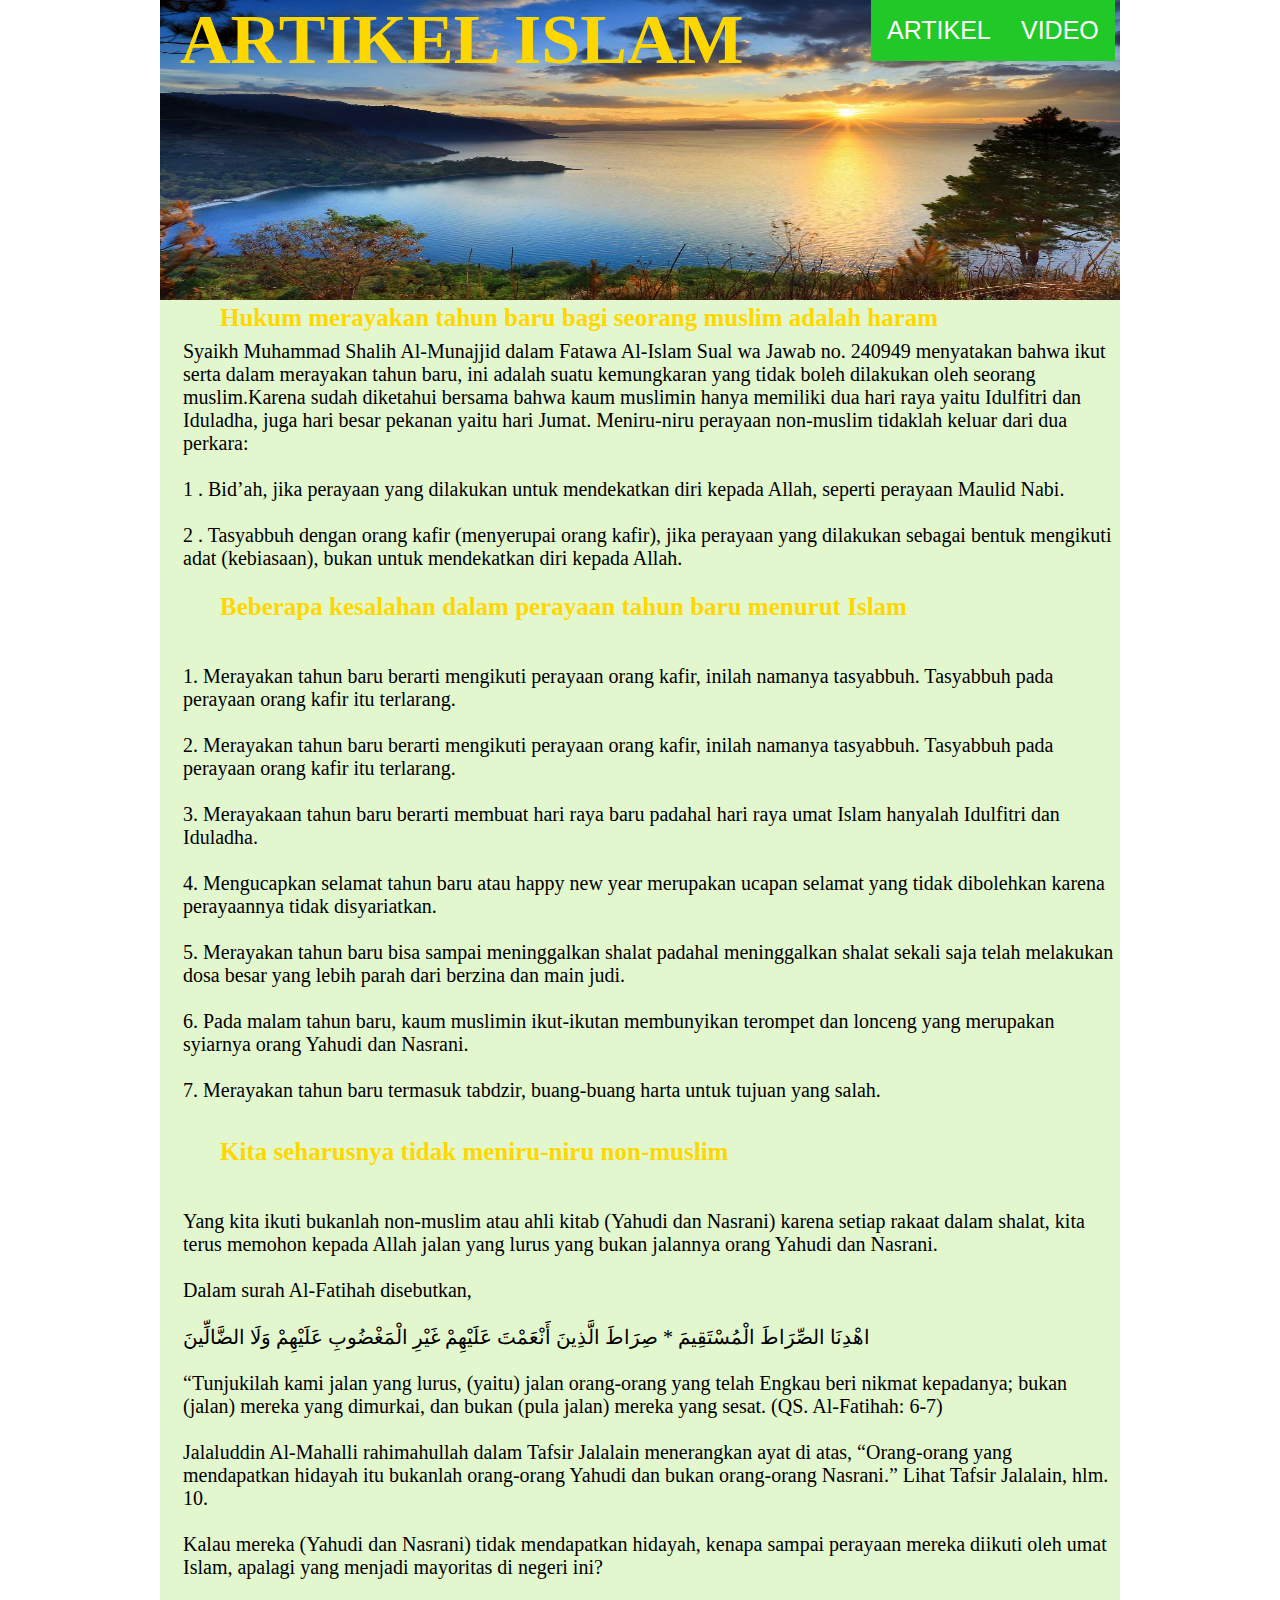
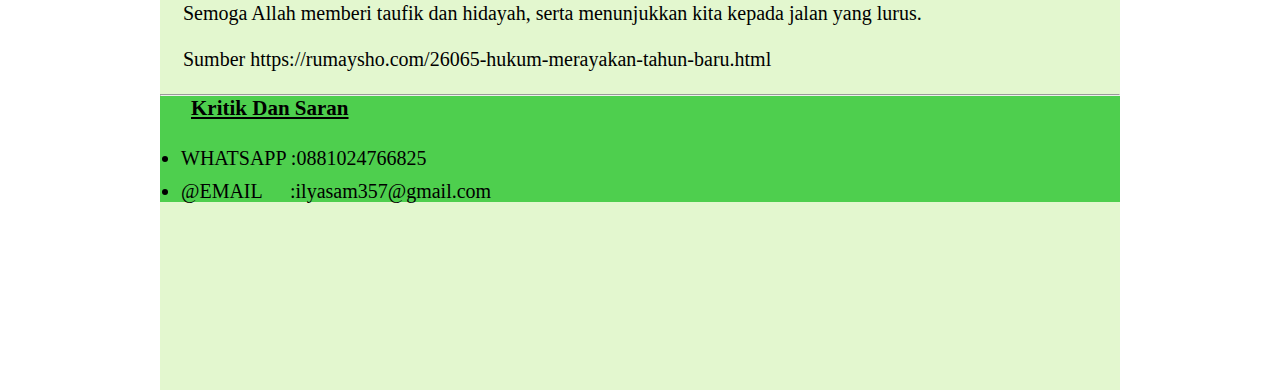
==== commit 1fc55398: "Update index.html" ====
--- a/index.html
+++ b/index.html
@@ -31,7 +31,7 @@
             <img src="ilustrasi.jpg">
             
              <div class="isi">
-                <h1 style="font-size:1vw">Hukum merayakan tahun baru bagi seorang muslim adalah haram </h1>
+                <h1 style="font-size:1,0vw">Hukum merayakan tahun baru bagi seorang muslim adalah haram </h1>
                  
                 <br><br>
               <p>
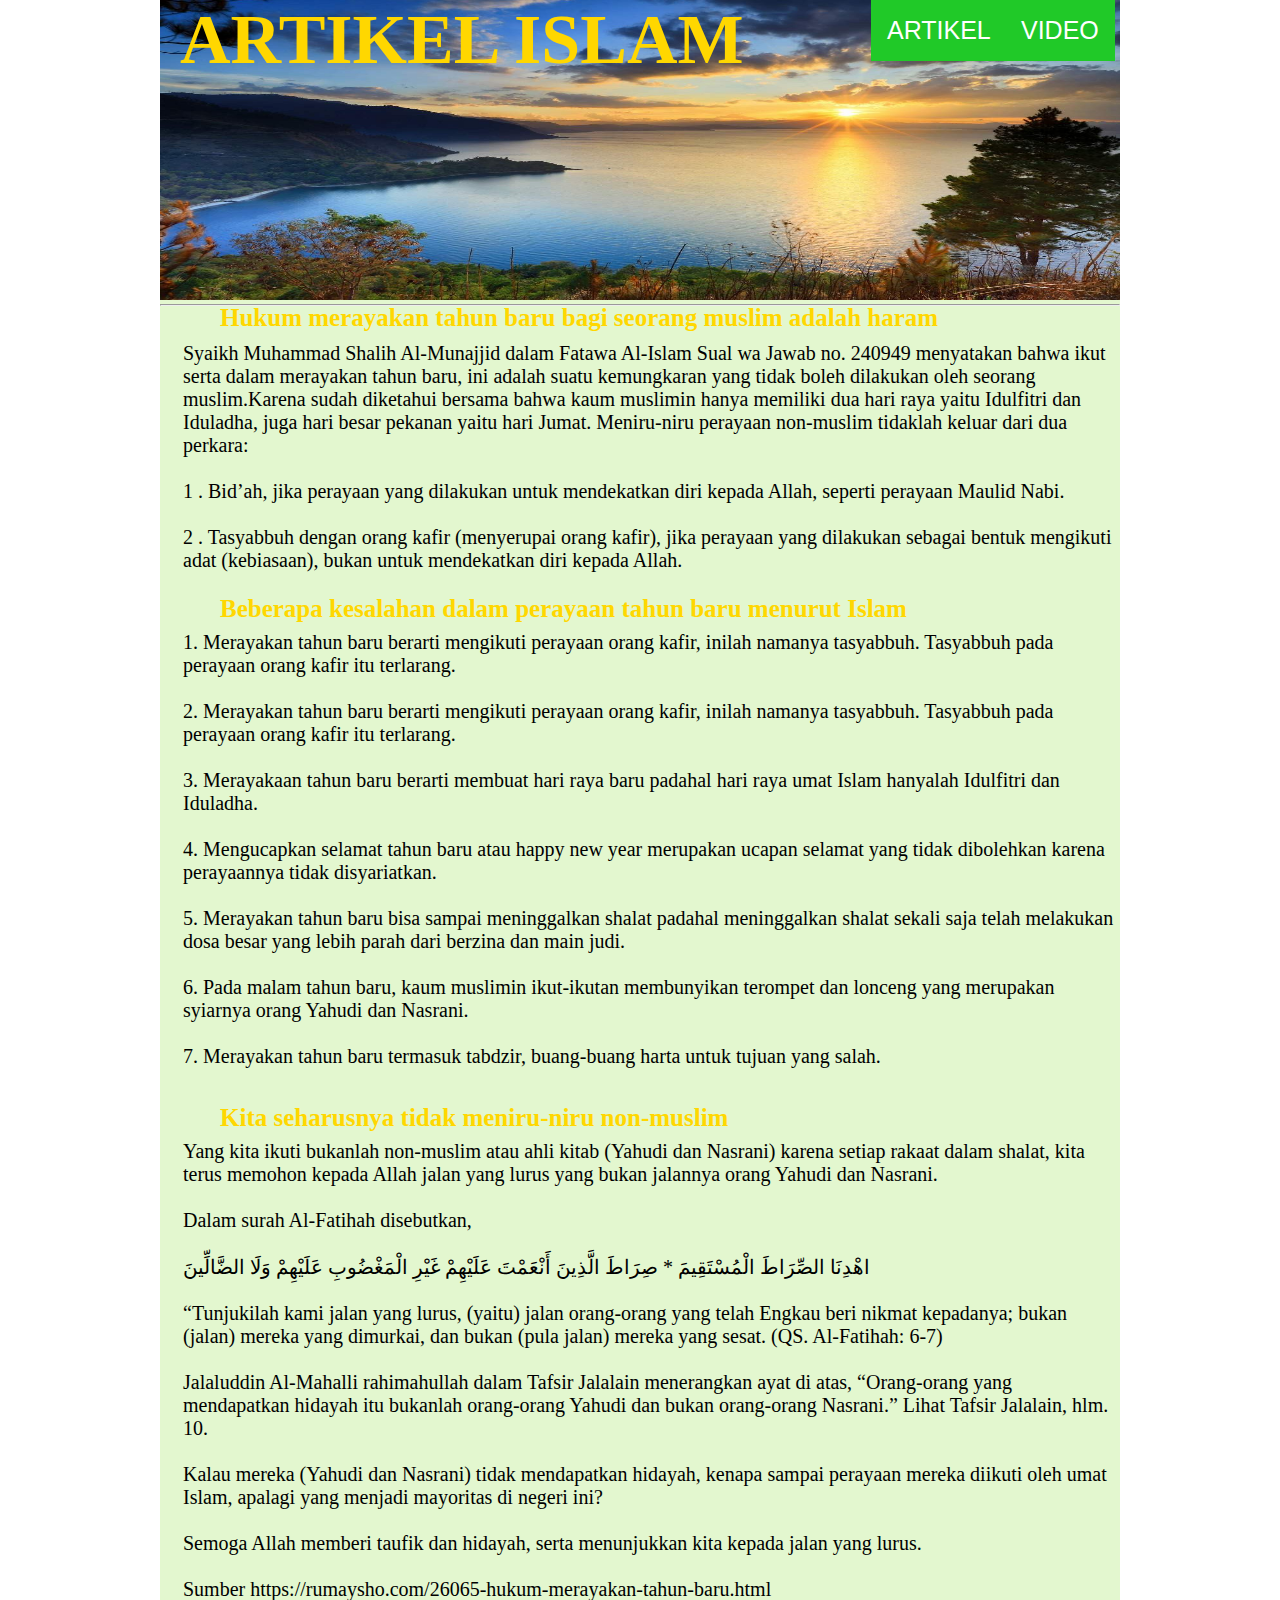
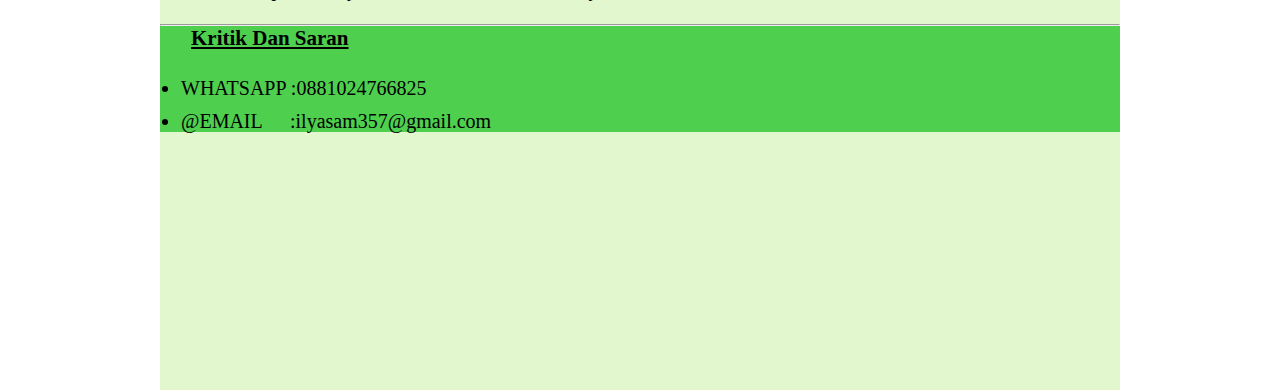
==== commit c46b6c26: "changes css" ====
--- a/index.html
+++ b/index.html
@@ -31,8 +31,8 @@
             <img src="ilustrasi.jpg">
             
              <div class="isi">
-                <h1 style="font-size:1,0vw">Hukum merayakan tahun baru bagi seorang muslim adalah haram </h1>
-                 
+                <h1>Hukum merayakan tahun baru bagi seorang muslim adalah haram </h1>
+                <hr>
                 <br><br>
               <p>
                 Syaikh Muhammad Shalih Al-Munajjid dalam Fatawa Al-Islam Sual wa Jawab no. 240949 menyatakan bahwa ikut serta dalam merayakan tahun baru,
@@ -45,7 +45,7 @@
                       <BR><br>
               </p>
               <h1>Beberapa kesalahan dalam perayaan tahun baru menurut Islam</h1>
-                  <br><br><br><br>
+                  <br><br>
                   <p>
                    1. Merayakan tahun baru berarti mengikuti perayaan orang kafir, inilah namanya tasyabbuh. Tasyabbuh pada perayaan orang kafir itu terlarang.
                     <br><br>
@@ -63,7 +63,7 @@
                   </p>
                   <br><br>
               <h1>Kita seharusnya tidak meniru-niru non-muslim</h1>
-                  <br><br><br><br>
+                  <br><br>
                   <p>
                     Yang kita ikuti bukanlah non-muslim atau ahli kitab (Yahudi dan Nasrani) karena setiap rakaat dalam shalat, kita terus memohon kepada Allah jalan yang lurus yang bukan jalannya orang Yahudi dan Nasrani.
                     <br><br>
@@ -94,4 +94,4 @@
         </div>
     </div>
 </body>
-</html>
+</html>